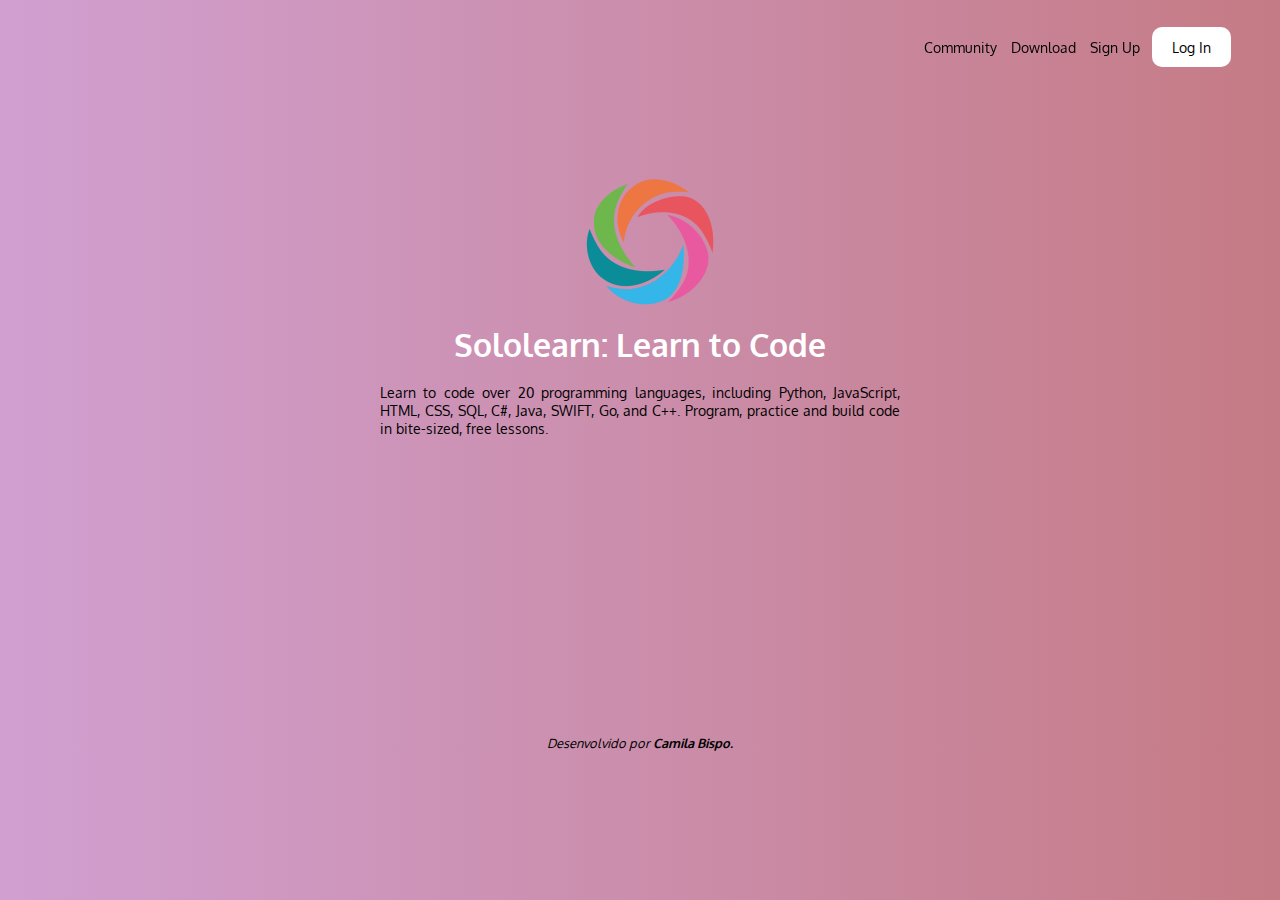
==== index.html @ 881f012d "media query" ====
<!DOCTYPE html>
<html lang="pt-br">
<head>
    <meta charset="UTF-8">
    <meta http-equiv="X-UA-Compatible" content="IE=edge">
    <meta name="viewport" content="width=device-width, initial-scale=1.0">
    <link rel="stylesheet" href="estilo/style.css">
    <link rel="stylesheet" href="estilo/mediaquery.css">
    <title>Landing Page</title>
</head>
<body>

    <header>
        
    </header>
    <nav>
        <section id="links">
            <a href="#">Community</a>
            <a href="#">Download</a>
            <a href="#">Sign Up</a>
        </section>
        <section id="botao">
            <a href="#">Log In</a>
        </section>
    </nav>

    <main>
        <section id="imagem">

        </section>
        <section id="texto">
            <h1> Sololearn: Learn to Code </h1>
            <p>Learn to code over 20 programming languages, including Python, JavaScript, HTML, CSS, SQL, C#, Java, SWIFT, Go, and C++. Program, practice and build code in bite-sized, free lessons.</p>
        </section>
    </main>
    <footer>
        <p><em>Desenvolvido por <a href="https://github.com/camilabsp" target="_blank">Camila Bispo.</a></em></p>
    </footer>
    
</body>
</html>
---- estilo/style.css ----
@charset "UTF-8";

@import url('https://fonts.googleapis.com/css2?family=Oxygen&display=swap');

* {
    margin: 0px;
    padding: 0px;
}

body {
    background-image: linear-gradient(to right,rgb(209, 160, 209),rgb(197, 123, 133));
    font-family: 'Oxygen', sans-serif;
}

nav > section#links {
    display: inline-block;
    position: fixed;
    margin-top: 1vh;
    margin-left: 3vw;
    padding: 9px;
    
}

nav > section#links > a {
    color: black;
    font-size: 0.9em;
    text-decoration: none;
    padding: 5px; 
}

nav > section#links > a:hover {
    color: rgb(184, 21, 184);
    background-color: pink;
    padding: 10px;
    border-radius: 10px;
    font-weight: bold;
}

nav > section#botao {
    display: inline-block;
    padding: 9px;
    background-color: white;
    border-radius: 10px;
    margin-top: 1vh;
    margin-left: 75vw;
}

nav > section#botao > a {
    color: black;
    font-size: 0.9em;
    padding: 10px;
    text-decoration: none;
}

nav section#botao > a:hover {
    color: rgb(184, 21, 184);
    padding: 15px;
    border-radius: 10px;
    font-weight: bold;
}

main > section#imagem {
    display: block;
    background-image: url(../imagens/sololearn.png);
    background-repeat: no-repeat;
    background-size: contain;
    width: 150px;
    height: 150px;
    margin-top: 8vh;
    margin-left: 30vw;
}

main > section#texto > h1 {
    color: white;
    text-align: center;
    padding: 8px;
}

main > section#texto > p {
    text-align: justify;
    font-size: 0.9em;
    margin-right: 30px;
    margin-left: 30px;
    padding: 8px;
}

footer > p {
    display: block;
    padding-top: 34vh;
    text-align: center;
    font-size: 0.8em;  
}

footer > p > em > a {
    color: black;
    font-weight: bold;
    text-decoration: none;
}

footer > p > em > a:hover {
    background-color: white;
    color: rgb(184, 21, 184)
}
---- estilo/mediaquery.css ----
@charset "UTF-8";

@media screen and (min-width:768px) and (max-width:998px) /* tablet */{

    nav > section#links {
        display: inline-block;
        position: fixed;
        margin-top: 2vh;
        margin-left: 48vw;
        padding: 10px;
    }

    nav > section#botao {
        display: inline-block;
        padding: 10px;
        background-color: white;
        border-radius: 10px;
        margin-top: 2vh;
        margin-left: 85vw;
    }

    main > section#imagem {
        display: block;
        background-image: url(../imagens/sololearn.png);
        background-repeat: no-repeat;
        background-size: contain;
        width: 150px;
        height: 150px;
        margin-top: 10vh;
        margin-left: 43vw;
    }

    main > section#texto > p {
        text-align: justify;
        font-size: 0.9em;
        margin-right: 142px;
        margin-left: 142px;
        padding: 10px;
    }

    footer > p {
        display: block;
        padding-top: 30vh;
        text-align: center;
        font-size: 0.8em;  
    }
    
}

@media screen and (min-width:992px) /* telas maiores que 992px */{

    nav > section#links {
        display: inline-block;
        position: fixed;
        margin-top: 3vh;
        margin-left: 71vw;
        padding: 10px;
    }

    nav > section#botao {
        display: inline-block;
        padding: 10px;
        background-color: white;
        border-radius: 10px;
        margin-top: 3vh;
        margin-left: 90vw;
    }

    main > section#imagem {
        display: block;
        background-image: url(../imagens/sololearn.png);
        background-repeat: no-repeat;
        background-size: contain;
        width: 150px;
        height: 150px;
        margin-top: 11vh;
        margin-left: 45vw;
    }

    main > section#texto > p {
        text-align: justify;
        font-size: 0.9em;
        margin-right: 370px;
        margin-left: 370px;
        padding: 10px;
    }

    footer > p {
        display: block;
        padding-top: 32vh;
        text-align: center;
        font-size: 0.8em;  
    }
    
}
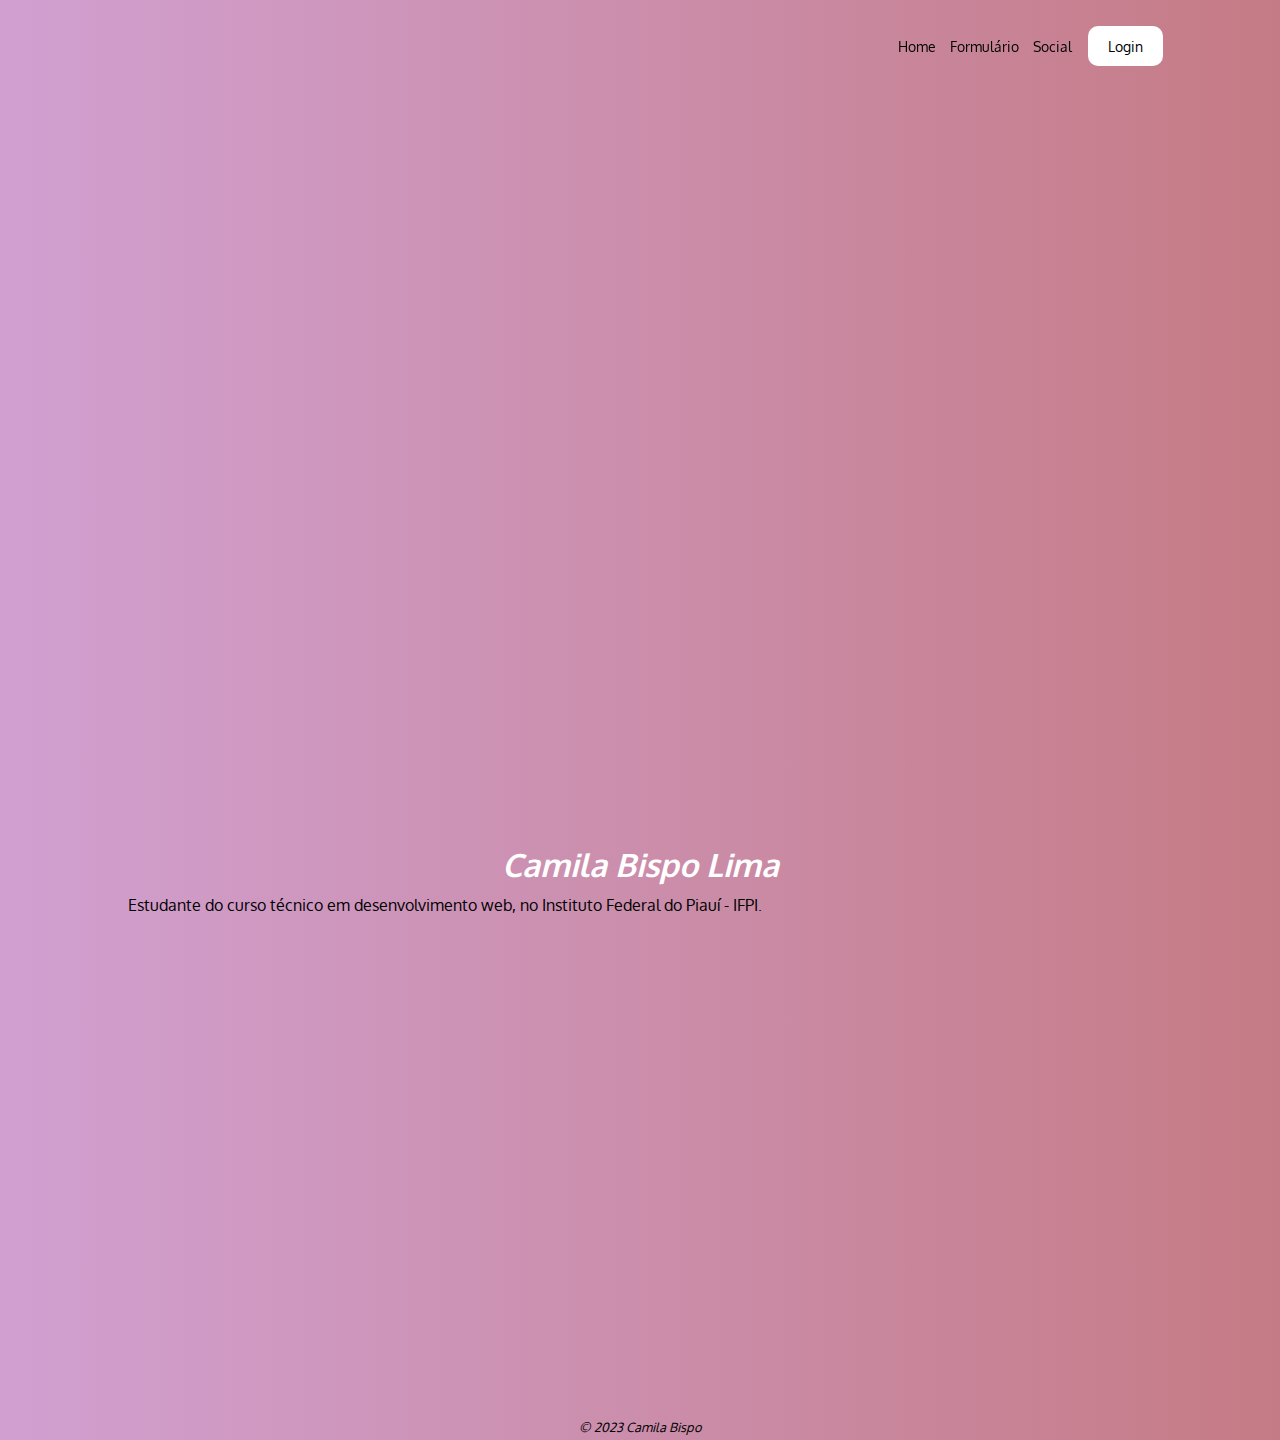
==== commit b1415ed1: "mudança no projeto" ====
--- a/index.html
+++ b/index.html
@@ -15,26 +15,31 @@
     </header>
     <nav>
         <section id="links">
-            <a href="#">Community</a>
-            <a href="#">Download</a>
-            <a href="#">Sign Up</a>
+            <a href="#">Home</a>
+            <a href="#">Formulário</a>
+            <a href="#">Social</a>
         </section>
         <section id="botao">
-            <a href="#">Log In</a>
+            <a href="#">Login</a>
         </section>
     </nav>
 
     <main>
-        <section id="imagem">
+        <div id="foto">
+            
 
-        </section>
-        <section id="texto">
-            <h1> Sololearn: Learn to Code </h1>
-            <p>Learn to code over 20 programming languages, including Python, JavaScript, HTML, CSS, SQL, C#, Java, SWIFT, Go, and C++. Program, practice and build code in bite-sized, free lessons.</p>
-        </section>
+        </div>
+        <div id="texto">
+            <h1><em>Camila Bispo Lima</em></h1>
+            <p>Estudante do curso técnico em desenvolvimento web, no Instituto Federal do Piauí - IFPI.</p>
+
+        </div>
+        
     </main>
     <footer>
-        <p><em>Desenvolvido por <a href="https://github.com/camilabsp" target="_blank">Camila Bispo.</a></em></p>
+        <div>
+            <p><em>&copy 2023 <a href="https://github.com/camilabsp" target="_blank">Camila Bispo</a></em></p>
+        </div>
     </footer>
     
 </body>
--- a/estilo/style.css
+++ b/estilo/style.css
@@ -15,9 +15,9 @@
 nav > section#links {
     display: inline-block;
     position: fixed;
-    margin-top: 1vh;
-    margin-left: 3vw;
-    padding: 9px;
+    margin-top: 5%;
+    margin-left: 10%;
+    padding: 10px;
     
 }
 
@@ -41,8 +41,8 @@
     padding: 9px;
     background-color: white;
     border-radius: 10px;
-    margin-top: 1vh;
-    margin-left: 75vw;
+    margin-top: 5%;
+    margin-left: 70%;
 }
 
 nav > section#botao > a {
@@ -54,27 +54,11 @@
 
 nav section#botao > a:hover {
     color: rgb(184, 21, 184);
-    padding: 15px;
+    padding: 10px;
     border-radius: 10px;
     font-weight: bold;
 }
 
-main > section#imagem {
-    display: block;
-    background-image: url(../imagens/sololearn.png);
-    background-repeat: no-repeat;
-    background-size: contain;
-    width: 150px;
-    height: 150px;
-    margin-top: 8vh;
-    margin-left: 30vw;
-}
-
-main > section#texto > h1 {
-    color: white;
-    text-align: center;
-    padding: 8px;
-}
 
 main > section#texto > p {
     text-align: justify;
@@ -84,20 +68,40 @@
     padding: 8px;
 }
 
-footer > p {
+footer > div {
     display: block;
-    padding-top: 34vh;
+    padding: 5px;
     text-align: center;
-    font-size: 0.8em;  
+    font-size: 0.8em; 
+    margin-top: 90%; 
 }
 
-footer > p > em > a {
+main > div#texto {
+    display: block;
+    position: relative;
+    margin-left: 10%;
+    margin-top:60%;
+    margin-right: 10%;
+}
+
+main > div#texto > h1 {
+    color: white;
+    text-align: center;
+    padding: 10px;
+}
+
+main > div#texto > p {
+    text-align: justify;
+}
+
+footer > div > p > em > a {
     color: black;
-    font-weight: bold;
     text-decoration: none;
 }
 
-footer > p > em > a:hover {
+footer > div > p em > a:hover {
     background-color: white;
-    color: rgb(184, 21, 184)
+    color: rgb(184, 21, 184);
+    font-weight: bold;
+    
 }--- a/estilo/mediaquery.css
+++ b/estilo/mediaquery.css
@@ -5,8 +5,8 @@
     nav > section#links {
         display: inline-block;
         position: fixed;
-        margin-top: 2vh;
-        margin-left: 48vw;
+        margin-top: 5%;
+        margin-left: 20%;
         padding: 10px;
     }
 
@@ -15,8 +15,8 @@
         padding: 10px;
         background-color: white;
         border-radius: 10px;
-        margin-top: 2vh;
-        margin-left: 85vw;
+        margin-top: 5%;
+        margin-left: 70%;
     }
 
     main > section#imagem {
@@ -52,8 +52,8 @@
     nav > section#links {
         display: inline-block;
         position: fixed;
-        margin-top: 3vh;
-        margin-left: 71vw;
+        margin-top: 2%;
+        margin-left: 69%;
         padding: 10px;
     }
 
@@ -62,34 +62,21 @@
         padding: 10px;
         background-color: white;
         border-radius: 10px;
-        margin-top: 3vh;
-        margin-left: 90vw;
+        margin-top: 2%;
+        margin-left: 85%;
     }
 
-    main > section#imagem {
-        display: block;
-        background-image: url(../imagens/sololearn.png);
-        background-repeat: no-repeat;
-        background-size: contain;
-        width: 150px;
-        height: 150px;
-        margin-top: 11vh;
-        margin-left: 45vw;
+    footer > div {
+    display: block;
+    padding: 5px;
+    text-align: center;
+    font-size: 0.8em; 
+    margin-top: 39%; 
     }
 
-    main > section#texto > p {
-        text-align: justify;
-        font-size: 0.9em;
-        margin-right: 370px;
-        margin-left: 370px;
-        padding: 10px;
-    }
-
-    footer > p {
-        display: block;
-        padding-top: 32vh;
-        text-align: center;
-        font-size: 0.8em;  
+    footer > div > p > em > a {
+        color: black;
+        text-decoration: none;
     }
     
 }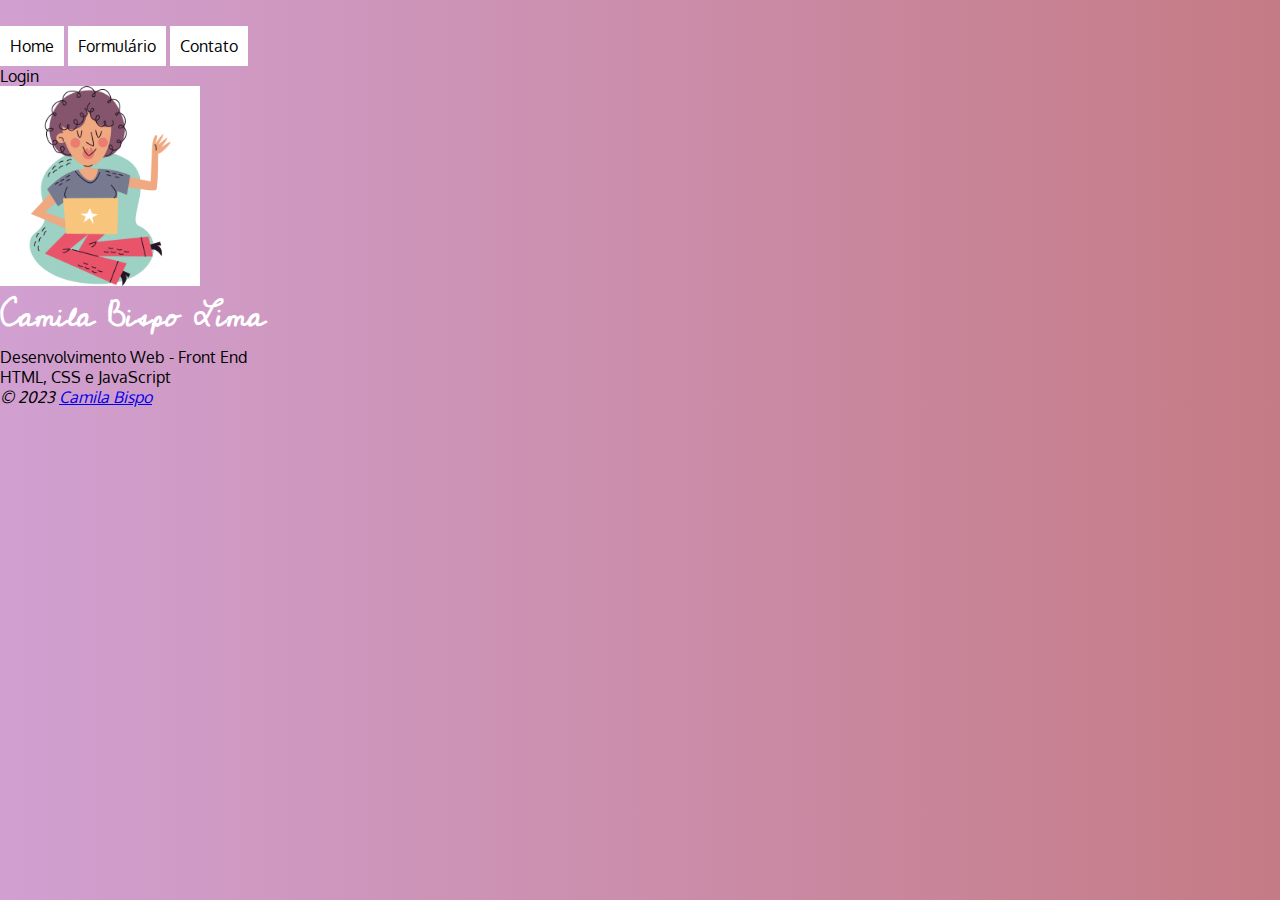
==== commit 7b38edb2: "mudança no projeto" ====
--- a/index.html
+++ b/index.html
@@ -11,35 +11,38 @@
 <body>
 
     <header>
+        <section id="links">
+            <ul>
+                <li>Home</li>
+                <li>Formulário</li>
+                <li>Contato</li>
+            </ul>
+        </section>
         
+        <section id="botão">
+            <ul>
+                <li>Login</li>
+            </ul>
+        </section>
+          
     </header>
-    <nav>
-        <section id="links">
-            <a href="#">Home</a>
-            <a href="#">Formulário</a>
-            <a href="#">Social</a>
-        </section>
-        <section id="botao">
-            <a href="#">Login</a>
-        </section>
-    </nav>
 
     <main>
-        <div id="foto">
+        <section id="foto">
             
+        </section>
 
-        </div>
-        <div id="texto">
-            <h1><em>Camila Bispo Lima</em></h1>
-            <p>Estudante do curso técnico em desenvolvimento web, no Instituto Federal do Piauí - IFPI.</p>
+        <section id="texto">
+            <h1>Camila Bispo Lima</h1>
+            <p>
+                Desenvolvimento Web - Front End <br/>
+                HTML, CSS e JavaScript    
+            </p>
+        </section>
+    </main>
 
-        </div>
-        
-    </main>
     <footer>
-        <div>
-            <p><em>&copy 2023 <a href="https://github.com/camilabsp" target="_blank">Camila Bispo</a></em></p>
-        </div>
+        <p><em>&copy 2023 <a href="https://github.com/camilabsp" target="_blank">Camila Bispo</a></em></p>
     </footer>
     
 </body>
--- a/estilo/style.css
+++ b/estilo/style.css
@@ -1,6 +1,8 @@
 @charset "UTF-8";
 
 @import url('https://fonts.googleapis.com/css2?family=Oxygen&display=swap');
+
+@import url('https://fonts.googleapis.com/css2?family=Cedarville+Cursive&display=swap');
 
 * {
     margin: 0px;
@@ -12,96 +14,30 @@
     font-family: 'Oxygen', sans-serif;
 }
 
-nav > section#links {
+section#links > ul > li {
     display: inline-block;
-    position: fixed;
-    margin-top: 5%;
-    margin-left: 10%;
+    margin-top: 2%;
     padding: 10px;
+    background-color: white;
+}
+
+section#botao {
+    display: block;
+    background-color: white;
     
 }
 
-nav > section#links > a {
-    color: black;
-    font-size: 0.9em;
-    text-decoration: none;
-    padding: 5px; 
+section#foto {
+    width: 200px;
+    height: 200px;
+    background-image: url(../imagens/imagem.png);
+    background-color: white;
+    background-repeat: no-repeat;
+    background-size: contain;
 }
 
-nav > section#links > a:hover {
-    color: rgb(184, 21, 184);
-    background-color: pink;
-    padding: 10px;
-    border-radius: 10px;
-    font-weight: bold;
+h1 {
+    color: white;
+    font-family: 'Cedarville Cursive', cursive;
 }
 
-nav > section#botao {
-    display: inline-block;
-    padding: 9px;
-    background-color: white;
-    border-radius: 10px;
-    margin-top: 5%;
-    margin-left: 70%;
-}
-
-nav > section#botao > a {
-    color: black;
-    font-size: 0.9em;
-    padding: 10px;
-    text-decoration: none;
-}
-
-nav section#botao > a:hover {
-    color: rgb(184, 21, 184);
-    padding: 10px;
-    border-radius: 10px;
-    font-weight: bold;
-}
-
-
-main > section#texto > p {
-    text-align: justify;
-    font-size: 0.9em;
-    margin-right: 30px;
-    margin-left: 30px;
-    padding: 8px;
-}
-
-footer > div {
-    display: block;
-    padding: 5px;
-    text-align: center;
-    font-size: 0.8em; 
-    margin-top: 90%; 
-}
-
-main > div#texto {
-    display: block;
-    position: relative;
-    margin-left: 10%;
-    margin-top:60%;
-    margin-right: 10%;
-}
-
-main > div#texto > h1 {
-    color: white;
-    text-align: center;
-    padding: 10px;
-}
-
-main > div#texto > p {
-    text-align: justify;
-}
-
-footer > div > p > em > a {
-    color: black;
-    text-decoration: none;
-}
-
-footer > div > p em > a:hover {
-    background-color: white;
-    color: rgb(184, 21, 184);
-    font-weight: bold;
-    
-}--- a/estilo/mediaquery.css
+++ b/estilo/mediaquery.css
@@ -1,82 +1,10 @@
 @charset "UTF-8";
 
 @media screen and (min-width:768px) and (max-width:998px) /* tablet */{
-
-    nav > section#links {
-        display: inline-block;
-        position: fixed;
-        margin-top: 5%;
-        margin-left: 20%;
-        padding: 10px;
-    }
-
-    nav > section#botao {
-        display: inline-block;
-        padding: 10px;
-        background-color: white;
-        border-radius: 10px;
-        margin-top: 5%;
-        margin-left: 70%;
-    }
-
-    main > section#imagem {
-        display: block;
-        background-image: url(../imagens/sololearn.png);
-        background-repeat: no-repeat;
-        background-size: contain;
-        width: 150px;
-        height: 150px;
-        margin-top: 10vh;
-        margin-left: 43vw;
-    }
-
-    main > section#texto > p {
-        text-align: justify;
-        font-size: 0.9em;
-        margin-right: 142px;
-        margin-left: 142px;
-        padding: 10px;
-    }
-
-    footer > p {
-        display: block;
-        padding-top: 30vh;
-        text-align: center;
-        font-size: 0.8em;  
-    }
     
 }
 
 @media screen and (min-width:992px) /* telas maiores que 992px */{
 
-    nav > section#links {
-        display: inline-block;
-        position: fixed;
-        margin-top: 2%;
-        margin-left: 69%;
-        padding: 10px;
-    }
-
-    nav > section#botao {
-        display: inline-block;
-        padding: 10px;
-        background-color: white;
-        border-radius: 10px;
-        margin-top: 2%;
-        margin-left: 85%;
-    }
-
-    footer > div {
-    display: block;
-    padding: 5px;
-    text-align: center;
-    font-size: 0.8em; 
-    margin-top: 39%; 
-    }
-
-    footer > div > p > em > a {
-        color: black;
-        text-decoration: none;
-    }
     
 }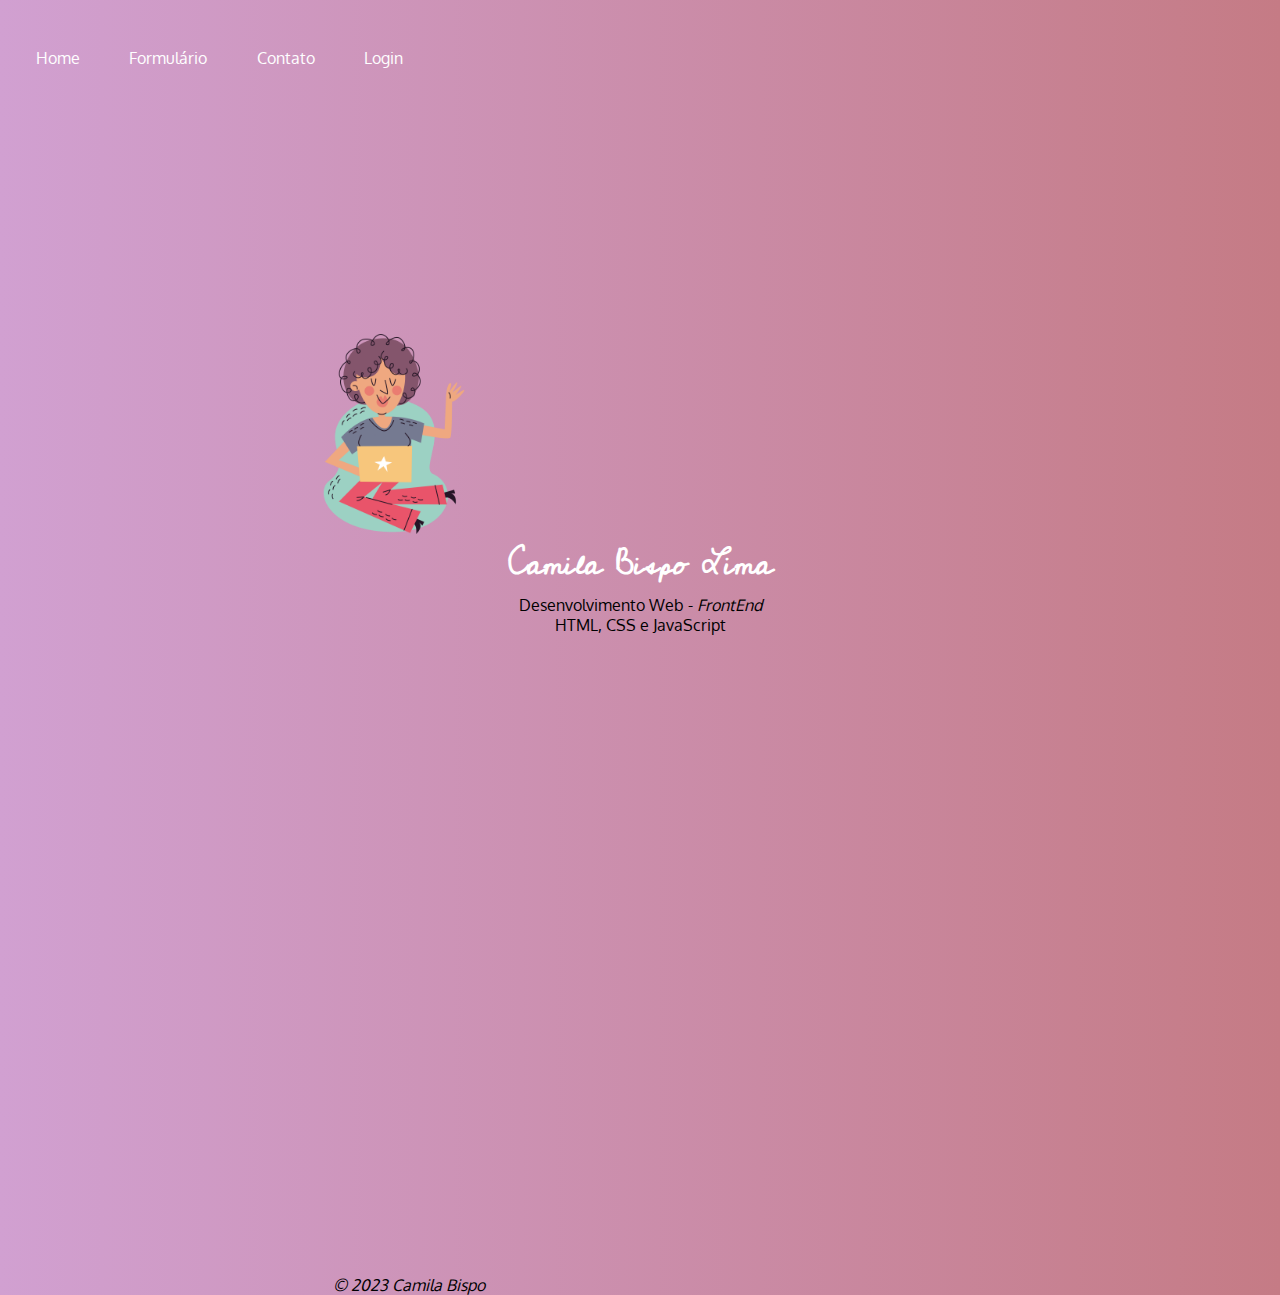
==== commit f3910407: "atualização mobile" ====
--- a/index.html
+++ b/index.html
@@ -13,15 +13,10 @@
     <header>
         <section id="links">
             <ul>
-                <li>Home</li>
-                <li>Formulário</li>
-                <li>Contato</li>
-            </ul>
-        </section>
-        
-        <section id="botão">
-            <ul>
-                <li>Login</li>
+                <li><a href="#">Home</a></li>
+                <li><a href="#">Formulário</a></li>
+                <li><a href="#">Contato</a></li>
+                <li><a href="#">Login</a></li>
             </ul>
         </section>
           
@@ -35,7 +30,7 @@
         <section id="texto">
             <h1>Camila Bispo Lima</h1>
             <p>
-                Desenvolvimento Web - Front End <br/>
+                Desenvolvimento Web - <em>FrontEnd</em> <br/>
                 HTML, CSS e JavaScript    
             </p>
         </section>
--- a/estilo/style.css
+++ b/estilo/style.css
@@ -16,28 +16,54 @@
 
 section#links > ul > li {
     display: inline-block;
-    margin-top: 2%;
+    margin-top: 3%;
+    margin-left: 2%;
     padding: 10px;
-    background-color: white;
 }
 
-section#botao {
-    display: block;
-    background-color: white;
-    
+section#links > ul > li > a {
+    color:white;
+    text-decoration: none;
 }
 
+a:hover {
+    color: white;
+    background-color: rgb(197, 123, 133);
+    padding: 10px;
+    border-radius: 10px;
+}
+
+
 section#foto {
+    display: flex;
+    margin-top: 20%;
+    margin-right: 23%;
+    margin-left: 23%;
     width: 200px;
     height: 200px;
     background-image: url(../imagens/imagem.png);
-    background-color: white;
     background-repeat: no-repeat;
     background-size: contain;
 }
 
 h1 {
+    text-align: center;
     color: white;
     font-family: 'Cedarville Cursive', cursive;
 }
 
+section#texto > p {
+    text-align: center;
+}
+
+footer {
+    display: inline-flex;
+    margin-top: 50%;
+    margin-right: 26%;
+    margin-left: 26%;
+}
+
+footer > p > em > a {
+    color: black;
+    text-decoration: none;
+}
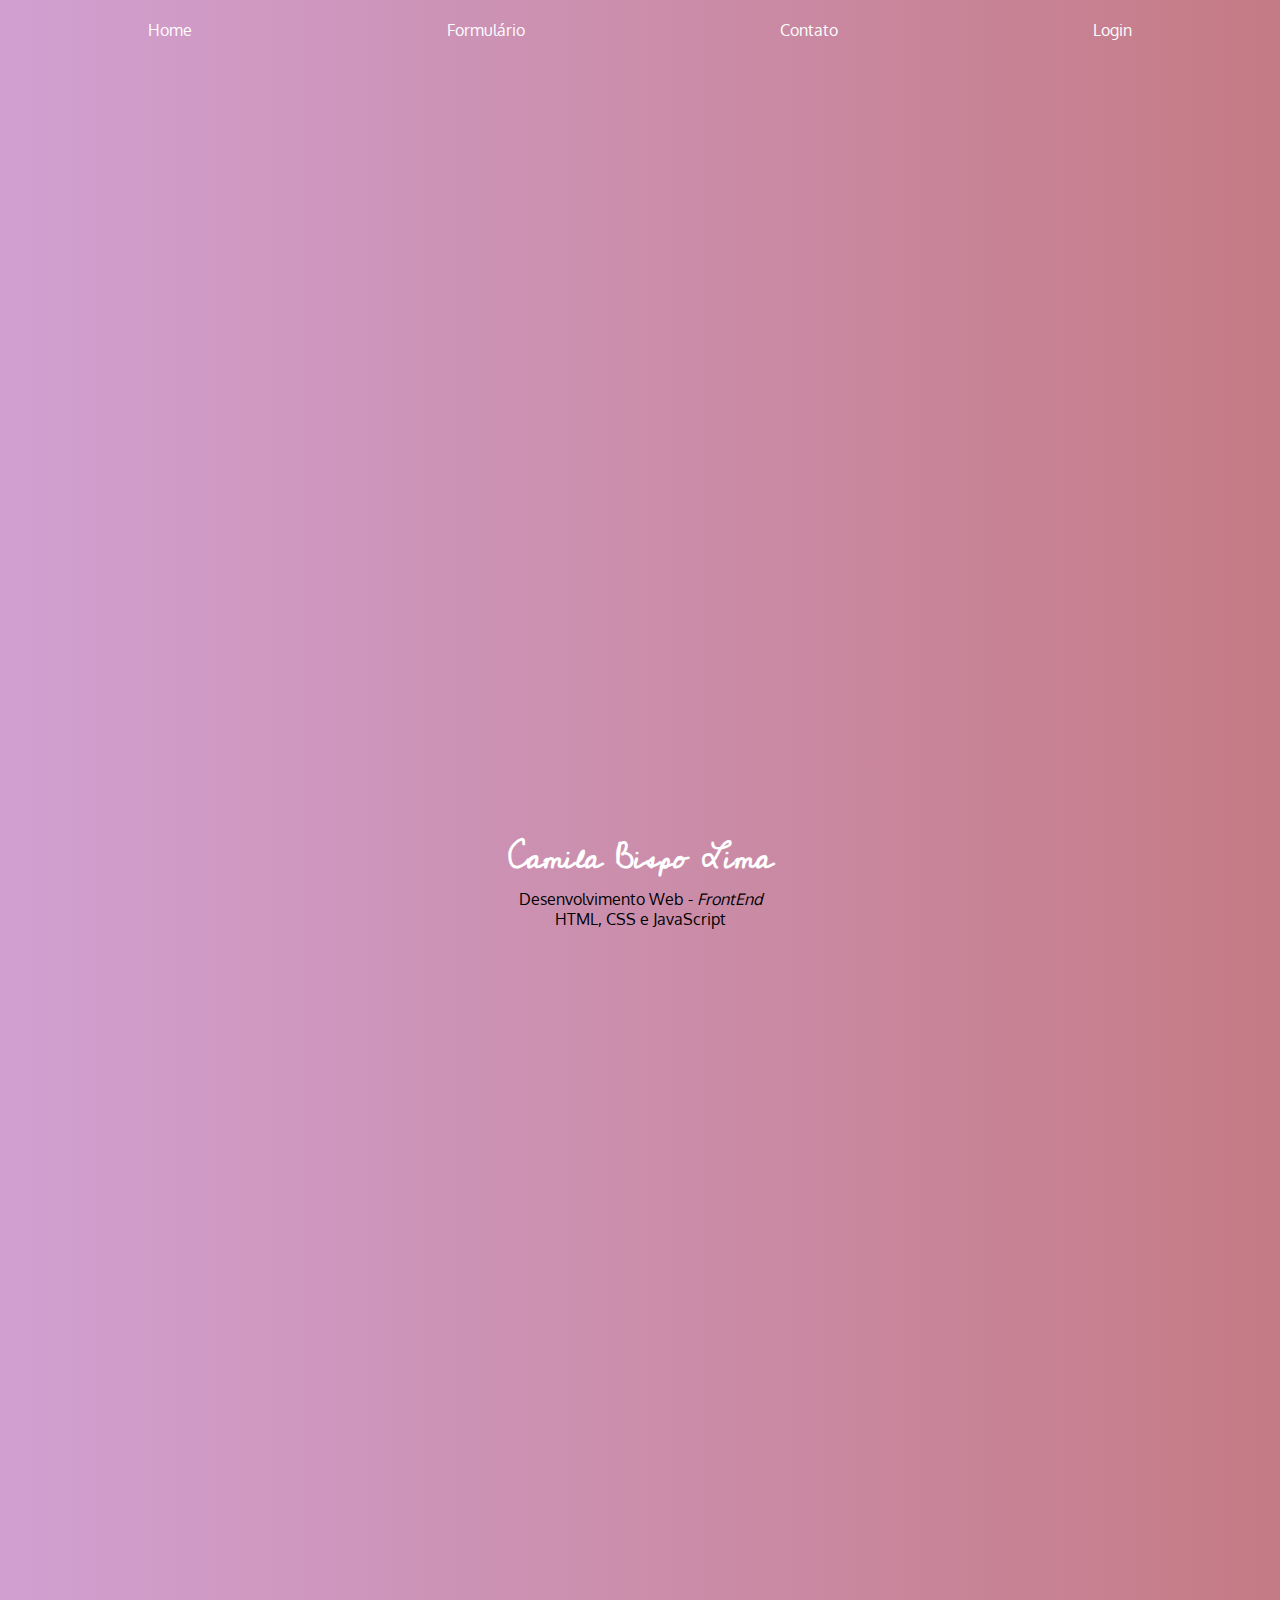
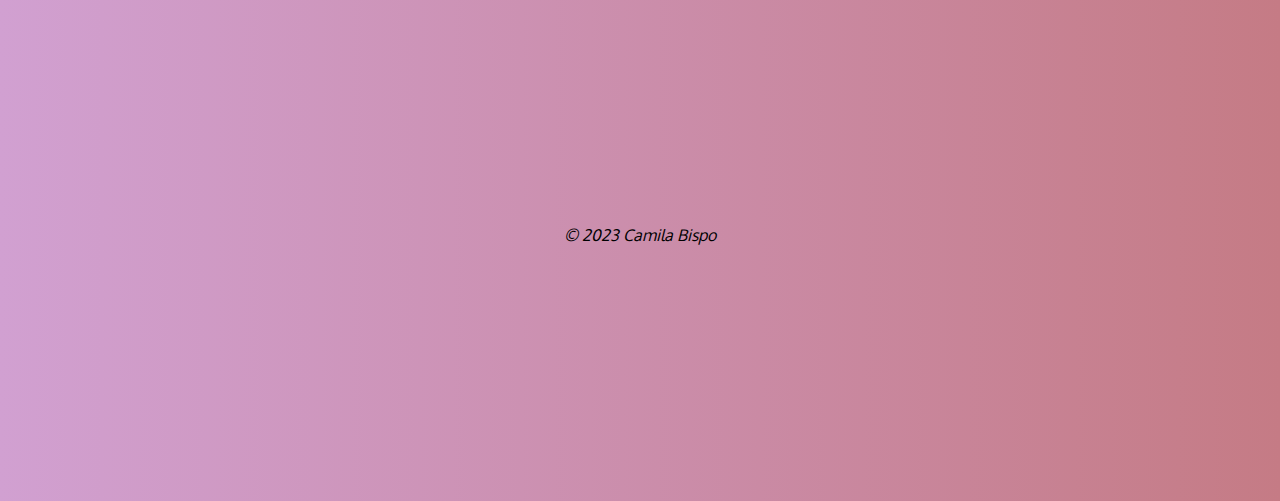
==== commit 4ce11bb9: "mobile" ====
--- a/index.html
+++ b/index.html
@@ -10,16 +10,13 @@
 </head>
 <body>
 
-    <header>
-        <section id="links">
-            <ul>
-                <li><a href="#">Home</a></li>
-                <li><a href="#">Formulário</a></li>
-                <li><a href="#">Contato</a></li>
-                <li><a href="#">Login</a></li>
-            </ul>
-        </section>
-          
+    <header class="links">
+        <ul>
+            <li><a href="#">Home</a></li>
+            <li><a href="#">Formulário</a></li>
+            <li><a href="#">Contato</a></li>
+            <li><a href="#">Login</a></li>
+        </ul>
     </header>
 
     <main>
--- a/estilo/style.css
+++ b/estilo/style.css
@@ -14,56 +14,66 @@
     font-family: 'Oxygen', sans-serif;
 }
 
-section#links > ul > li {
-    display: inline-block;
-    margin-top: 3%;
-    margin-left: 2%;
-    padding: 10px;
+.links > ul {
+    display: flex;
+    flex-direction: row; 
+    justify-content: space-around;
+    padding: 20px;
 }
 
-section#links > ul > li > a {
-    color:white;
+.links > ul > li {
+    list-style-type: none;
+}
+
+.links > ul > li > a {
+    color: white;
     text-decoration: none;
 }
 
-a:hover {
+.links > ul > li > a:hover {
     color: white;
     background-color: rgb(197, 123, 133);
     padding: 10px;
     border-radius: 10px;
 }
 
+main {
+    display: flex;
+    flex-direction: column;
+    justify-content: center;
+    margin-top: 60%;
 
-section#foto {
-    display: flex;
-    margin-top: 20%;
-    margin-right: 23%;
-    margin-left: 23%;
-    width: 200px;
-    height: 200px;
-    background-image: url(../imagens/imagem.png);
-    background-repeat: no-repeat;
-    background-size: contain;
 }
 
 h1 {
-    text-align: center;
     color: white;
     font-family: 'Cedarville Cursive', cursive;
 }
 
-section#texto > p {
+
+section#texto {
+    display: flex;
+    flex-direction: column;
+    justify-content: center;
+    align-items: center;
     text-align: center;
 }
 
 footer {
-    display: inline-flex;
-    margin-top: 50%;
-    margin-right: 26%;
-    margin-left: 26%;
+    display: flex;
+    margin-top: 70%;
+    margin-bottom: 20%;
+    flex-direction: column;
+    justify-content: center;
+    align-items: center;
 }
 
 footer > p > em > a {
-    color: black;
+    color:black;
     text-decoration: none;
 }
+
+footer > p > em > a:hover {
+    background-color:white;
+
+}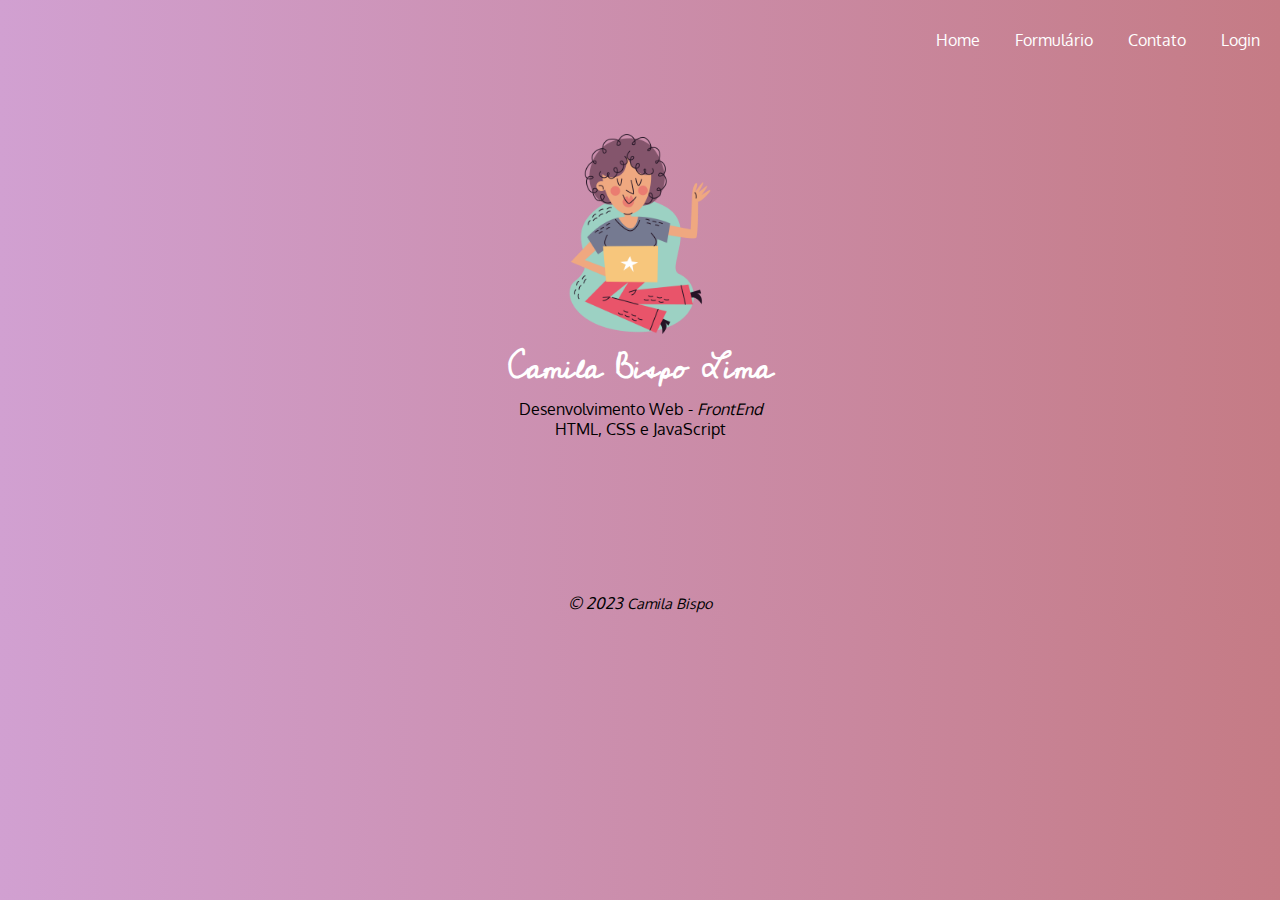
==== commit 2db0cebd: "media query" ====
--- a/index.html
+++ b/index.html
@@ -21,7 +21,7 @@
 
     <main>
         <section id="foto">
-            
+            <img src="imagens/imagem.png" alt="perfil" width="200px" height="200px">
         </section>
 
         <section id="texto">
--- a/estilo/style.css
+++ b/estilo/style.css
@@ -41,7 +41,9 @@
     display: flex;
     flex-direction: column;
     justify-content: center;
-    margin-top: 60%;
+    align-items: center;
+    margin-top: 15%;
+    margin-bottom: 55%;
 
 }
 
@@ -61,8 +63,6 @@
 
 footer {
     display: flex;
-    margin-top: 70%;
-    margin-bottom: 20%;
     flex-direction: column;
     justify-content: center;
     align-items: center;
@@ -71,6 +71,7 @@
 footer > p > em > a {
     color:black;
     text-decoration: none;
+    font-size: 0.9em;
 }
 
 footer > p > em > a:hover {
--- a/estilo/mediaquery.css
+++ b/estilo/mediaquery.css
@@ -1,10 +1,71 @@
 @charset "UTF-8";
 
 @media screen and (min-width:768px) and (max-width:998px) /* tablet */{
+
+    .links > ul {
+        display: flex;
+        flex-direction: row; 
+        justify-content: flex-end;
+        padding-top: 30px;
+        column-gap: 35px;
+    }
+
+    .links > ul > li > a:hover {
+        color: white;
+        background-color: rgb(209,160,209);
+        padding: 10px;
+        border-radius: 10px;
+    }
+
+    main {
+        display: flex;
+        flex-direction: column;
+        justify-content: center;
+        align-items: center;
+        margin-top: 35%;
+        margin-bottom: 58%;
+    }
+
+    footer {
+        display: flex;
+        flex-direction: column;
+        justify-content: center;
+        align-items: center;
+    }    
     
 }
 
 @media screen and (min-width:992px) /* telas maiores que 992px */{
 
+    .links > ul {
+        display: flex;
+        flex-direction: row; 
+        justify-content: flex-end;
+        padding-top: 30px;
+        column-gap: 35px;
+    }
+
+    .links > ul > li > a:hover {
+        color: white;
+        background-color: rgb(209,160,209);
+        padding: 10px;
+        border-radius: 10px;
+    }
+
+    main {
+        display: flex;
+        flex-direction: column;
+        justify-content: center;
+        align-items: center;
+        margin-top: 5%;
+        margin-bottom: 12%;
+    }
+
+    footer {
+        display: flex;
+        flex-direction: column;
+        justify-content: center;
+        align-items: center;
+    }   
     
 }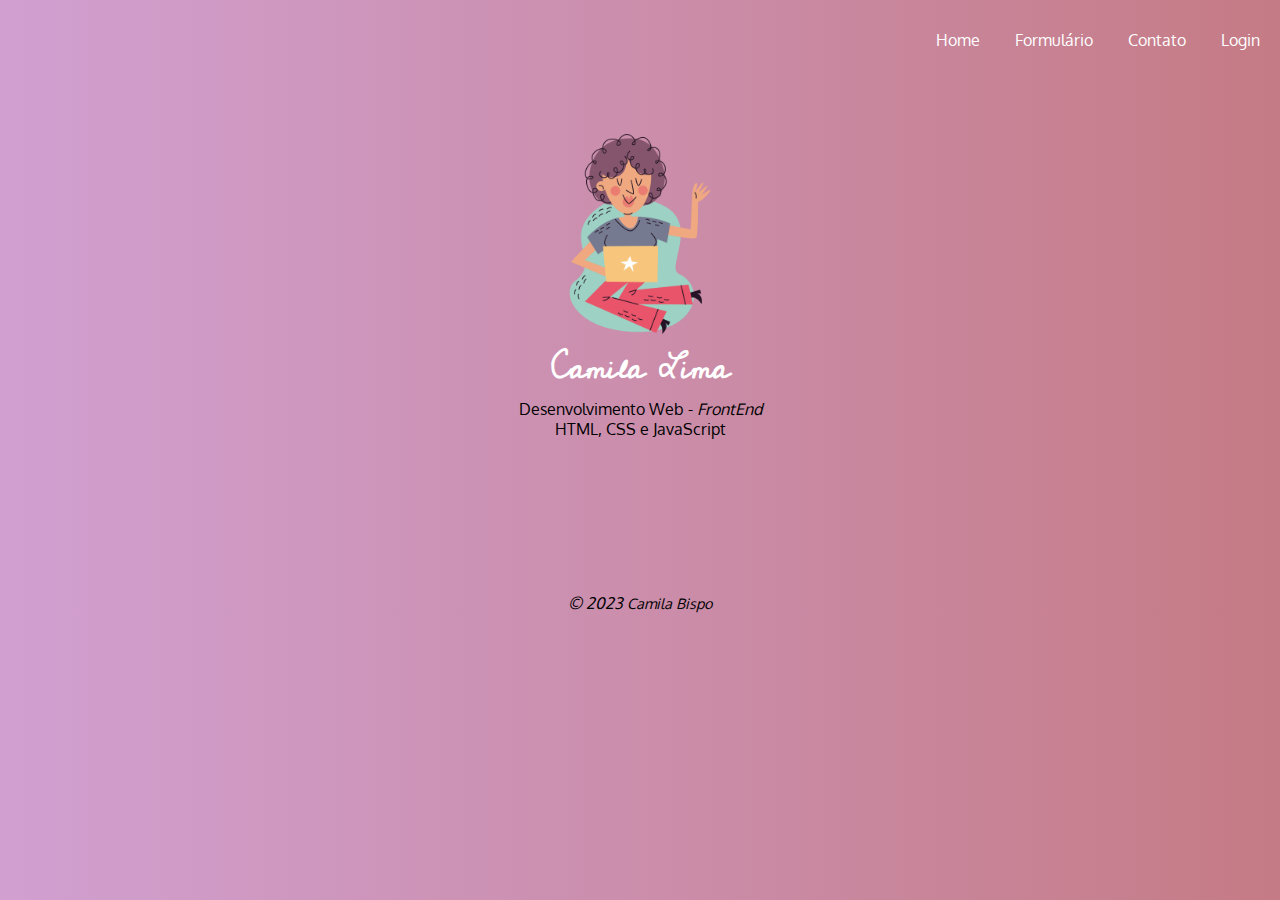
==== commit 0af395d7: "atualização" ====
--- a/index.html
+++ b/index.html
@@ -13,9 +13,9 @@
     <header class="links">
         <ul>
             <li><a href="#">Home</a></li>
-            <li><a href="#">Formulário</a></li>
-            <li><a href="#">Contato</a></li>
-            <li><a href="#">Login</a></li>
+            <li><a href="formulario.html">Formulário</a></li>
+            <li><a href="contato.html">Contato</a></li>
+            <li><a href="tela-login.html">Login</a></li>
         </ul>
     </header>
 
@@ -25,7 +25,7 @@
         </section>
 
         <section id="texto">
-            <h1>Camila Bispo Lima</h1>
+            <h1>Camila Lima</h1>
             <p>
                 Desenvolvimento Web - <em>FrontEnd</em> <br/>
                 HTML, CSS e JavaScript    
